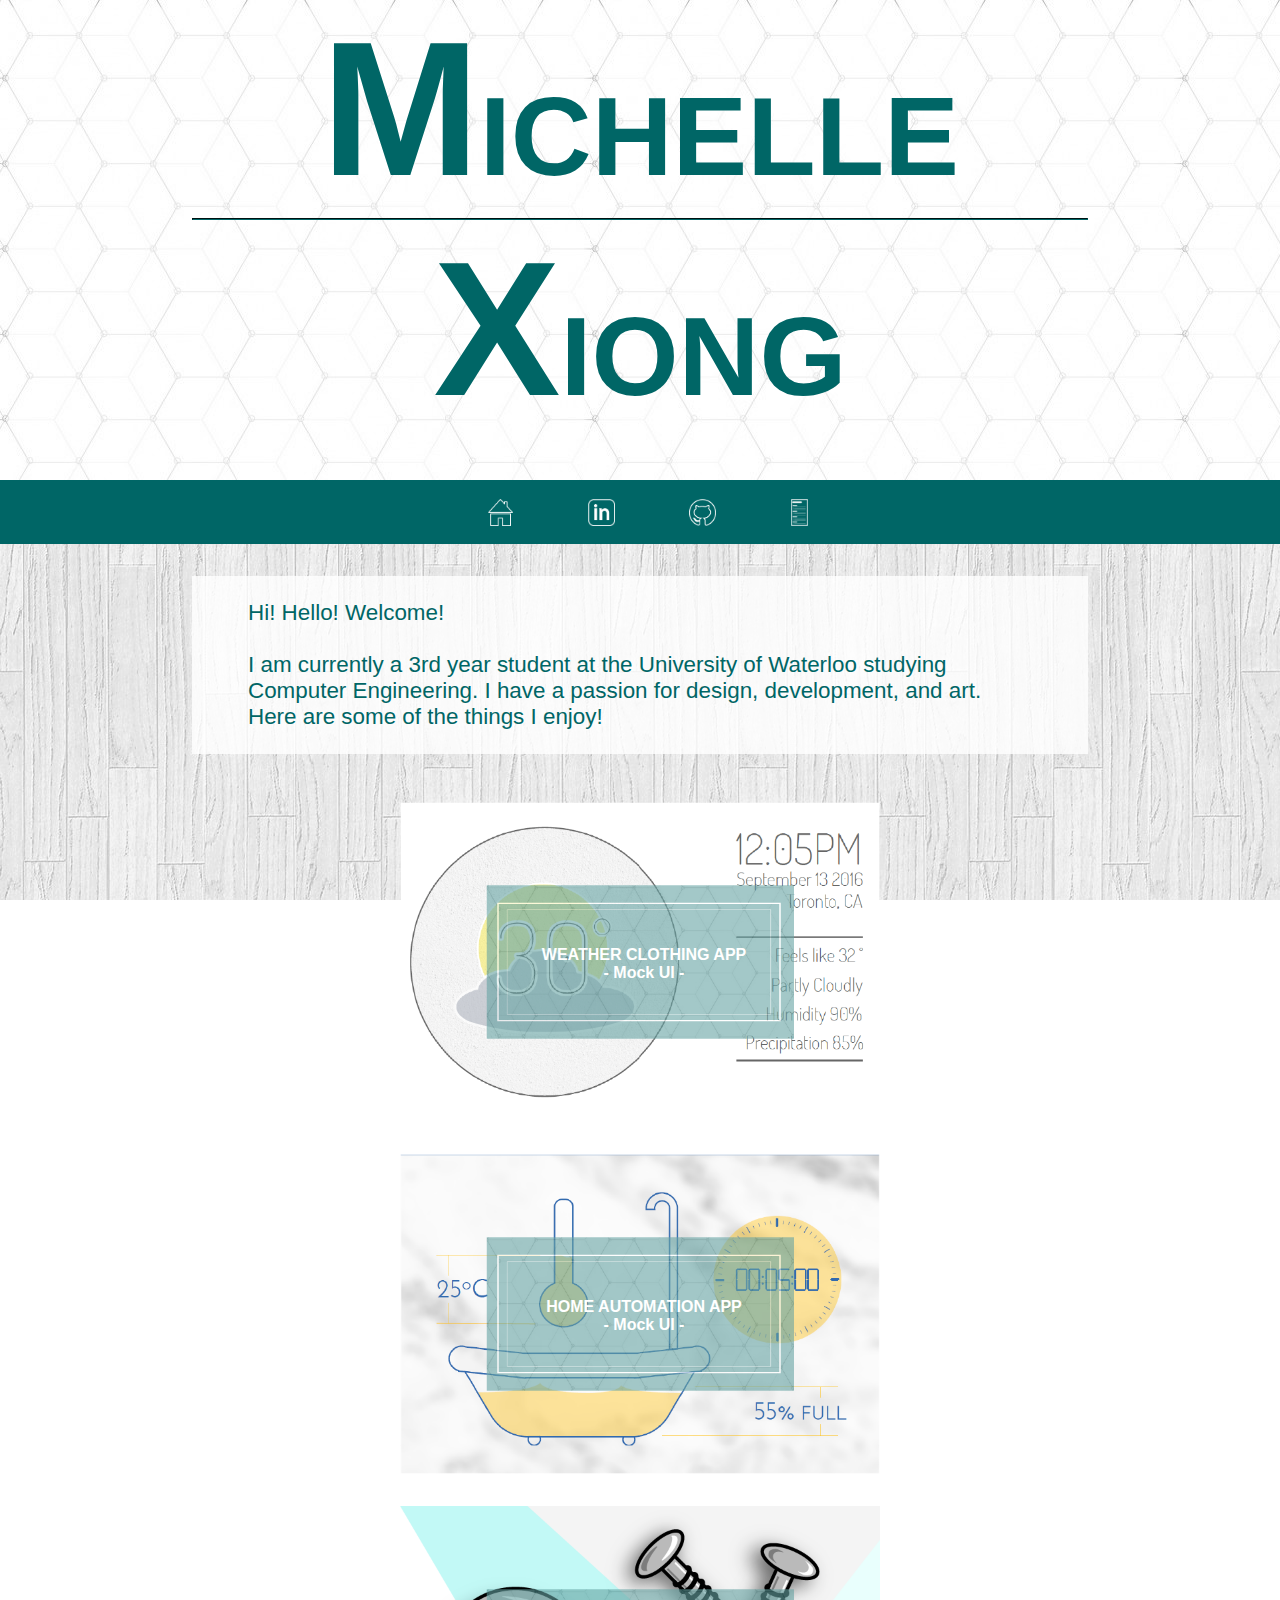
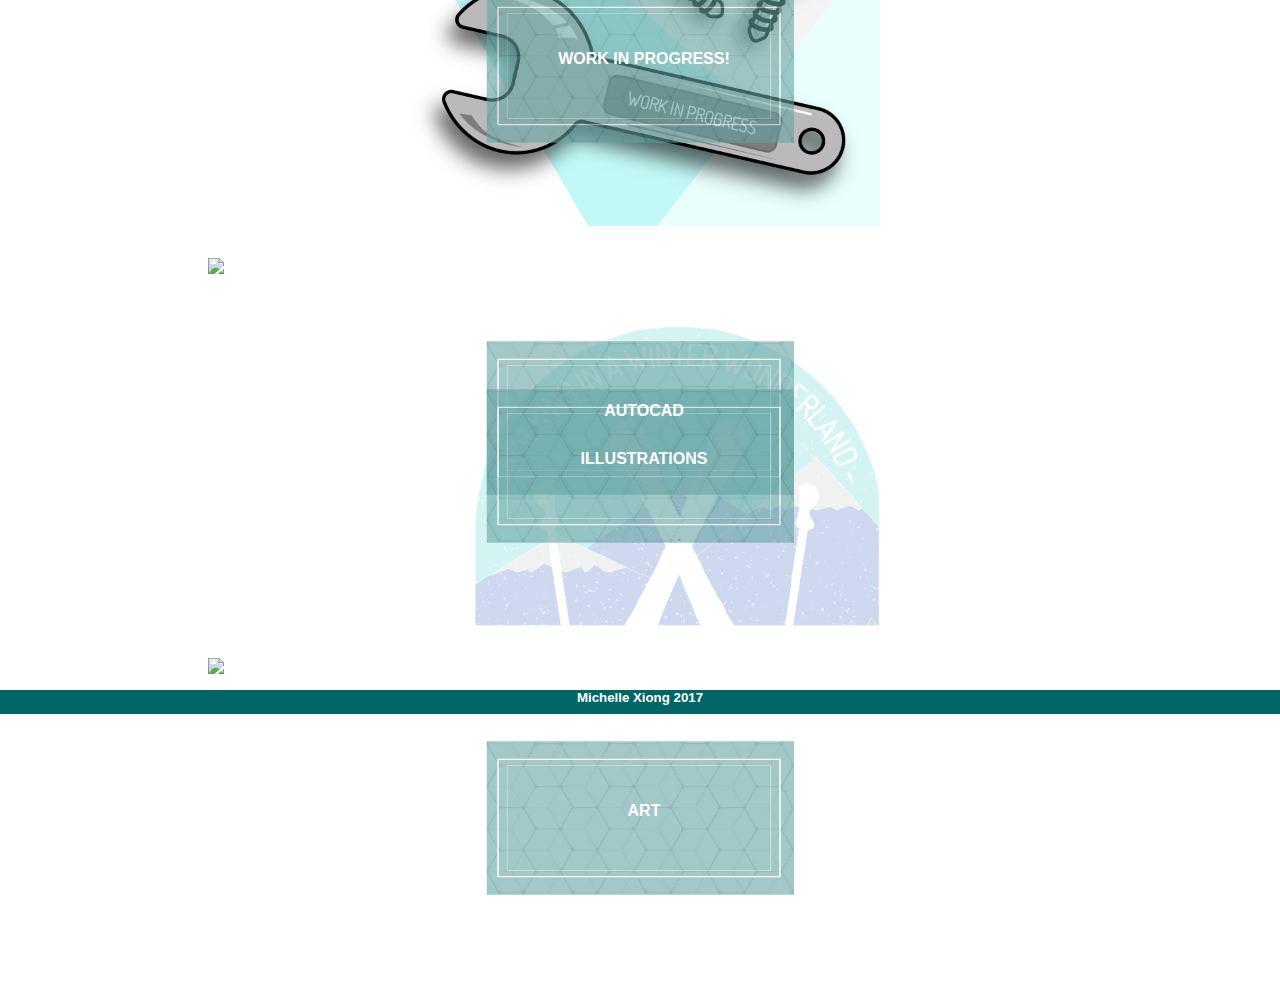
==== index.html @ ca905505 "first commit; preliminary changes" ====
<html>
    <head>
        <link type="text/css" rel="stylesheet" href="CSS/stylesheet.css"/>
        <script src="https://ajax.googleapis.com/ajax/libs/jquery/3.1.1/jquery.min.js"></script>
        <script type="text/javascript" src="Javascript/script.js"></script>
    </head>
    <body background="Images/whitewoodenfloor.png">
        <header id="index-heading">
          <div class="outer-border">
            <h1><span>M</span>ICHELLE </h1>
            <hr>
            <h1><span>X</span>IONG</h1>
          </div>
        </header>
        <header id="fixed-heading">
          <div class="outer-border">
            <h1><span>M</span>ICHELLE <span>X</span>IONG</h1>
          </div>
        </header>
        <nav id="not-fixed-nav">
          <div><a href="index.html"><img src="Images/Nav/home.png"/></a></div>
          <div><a href="https://www.linkedin.com/in/myxiong"><img src="Images/Nav/linkedin.png"/></a></div>
          <div><a href="https://github.com/myxiong"><img src="Images/Nav/github.png"/></a></div>
          <div><a href="MichelleXiongResume.pdf" target="_blank"><img src="Images/Nav/resume.png"/></a></div>
        </nav>
        <div class="outer-border description-box">
          <div><p>
              Hi! Hello! Welcome! 
              <br>
              <br>
              I am currently a 3rd year student at the University of Waterloo studying Computer Engineering. I have a passion for design, development, and art. Here are some of the things I enjoy!
          </p></div>
        </div>

        <div class="testtwo">
          <div class="home-page-subbox">
            <a class="placeholder home-a" href="weatherclothing.html">
              <h2 class="anchor-text hover-text-test">WEATHER CLOTHING APP
              <br/>
                - Mock UI -
              </h2>
              <img class="anchor-hover home-hover-img-test" src="Images/homehovertextbox.png"/>
              <img class="anchor-img home-img-test" src="Images/Home/WeatherMock.png"/>
            </a>

            <a class="placeholder home-a" href="homeautomation.html">
              <h2 class="anchor-text hover-text-test">HOME AUTOMATION APP
              <br/>
                - Mock UI -
              </h2>
              <img class="anchor-hover home-hover-img-test" src="Images/homehovertextbox.png"/>
              <img class="anchor-img home-img-test" src="Images/Home/AutoMock.png"/>
            </a>
          </div>

          <div class="home-page-subbox">
            <a class="placeholder home-a" href="">
                <h2 class="anchor-text hover-text-test">WORK IN PROGRESS!</h2>
                <img class="anchor-hover home-hover-img-test" src="Images/homehovertextbox.png"/>
                <img class="anchor-img home-img-test" src="Images/Home/Temp.png"/>     
            </a>
            <a class="placeholder home-a" href="autocad.html">
                <h2 class="anchor-text hover-text-test">AUTOCAD</h2>
                <img class="anchor-hover home-hover-img-test" src="Images/homehovertextbox.png"/>
                <img class="anchor-img home-img-test" src="Images/Home/AUTOCAD.png"/>  
            </a>
          </div>
          <div class="home-page-subbox">
            <a class="placeholder home-a" href="">
              <h2 class="anchor-text hover-text-test">ILLUSTRATIONS</h2>
              <img class="anchor-hover home-hover-img-test" src="Images/homehovertextbox.png"/>
              <img class="anchor-img home-img-test" src="Images/Home/Illustrations.png"/>      
            </a>

            <a class="placeholder home-a" href="art.html">
              <h2 class="anchor-text hover-text-test">ART</h2>
              <img class="anchor-hover home-hover-img-test" src="Images/homehovertextbox.png"/>
              <img class="anchor-img home-img-test" src="Images/Home/art.png"/>     
            </a>
          </div>
        </div>    
        <footer>
          <h5>Michelle Xiong 2017</h5>
        </footer>
    </body>
</html>
---- CSS/stylesheet.css ----
/*========== Header ==========*/

header {
	background: url("../Images/hexagonalpattern.jpg");
	top: 0;
	width: 100%;
}

h1 {
	color: #006666;
	font-size: 7em;
	text-align: center;
}

h1 span {
	color: #006666;
	font-size: 1.7em;
	text-align: center;
}
#index-heading{
	z-index: 200;
	height: 30em;
}

#fixed-heading, #all-heading{
	z-index: 150;
	position: fixed;
	/* width: 100%;
    top:0;*/
}

#fixed-heading h1, #all-heading h1{
    text-align:center;
    font-size:2.2em;
}

/*========== Footer ==========*/
footer {
	background: #006666;
	height: 1.5em;
	bottom: 0em;
	width: 100%;
}

h5 {
	color: white;
	text-align: center;

}

/*========== Navigation ==========*/

nav {
	background: #006666;
	height: 3em;
	top: 30em;
	width: 100%;
	text-align: center;
	padding: 0.5em;
	z-index: 150;
}

nav div {
	display: inline-block;
	border-radius: 2em;
	padding: 0.2em;
	margin: 0.5em;
	-webkit-transition:background 0.2s ease-out;
    -moz-transition:background 0.2s ease-out;
    -o-transition:background 0.2s ease-out;
    -ms-transition:background 0.2s ease-out;
    transition:background 0.2s ease-out;

}

nav div a {
	color: #ffffff;
	text-decoration: none;
	font-size: 1.5em;
	padding: 1em;	
}

nav div a span {
	color: #ffffff;
	font-size: 1.7em;
}

nav div a img{
	max-height: 1.1em;
justify-content: center;
align-items: center;
}

#all-nav {
	top: 5.5em;
	position: fixed;
}

/*========== Every Page Body ==========*/

* {
	margin: 0;
	font-family: 'Dosis', sans-serif;
	color: #3F3F3F;
}

body {
	background-attachment: fixed;
}

.outer-border{
	margin-left: auto;
    margin-right: auto;
    margin-bottom: 1em;
	width: 70%;
}

.description-box{
	background-color:rgba(255,255,255,0.8);
}

.description-box div {
	margin: 2em;
	padding: 1.5em;
}

.description-img{
	display: block;
	margin-left: auto;
    margin-right: auto; 
    padding: 1em;
    max-width: 95%;
    max-height: 35em;
}

.description-box div ol li {
	color: #006666;
	font-size: 1.4em;
}

p {
	color: #006666;
	font-size: 1.4em;
}

/*========== Only Home Page ==========*/
hr {
	border-color: #006666;
}
.home-page-subbox {
	/*text-align:center;*/
}

/*.home-hover-box{
	text-align:center;
}*/

h2 { 	/* HOME SUBBOX TEXT */
	text-align: center;
	font-size: 3em;
	color: #006666;
	padding: 1em;
}

.home-img{
	display: block;

	margin-left: auto;
    margin-right: auto;
	max-height: 20em;
	padding: 1em;
	/*min-width: 10em;*/
	
}

.home-img-test{
	display: inline-block;

    margin-left: auto;
    margin-right: auto;
    padding: 1em;
	max-height: 20em;
	/*max-height: 8em;*/
}

.home-hover-img {
    left: 0; 
  	right: 0; 
	display: block;

	margin-left: auto;
    margin-right: auto;
	max-height: 20em;
	padding: 1em;
	position:absolute;
  	z-index: 50;
  	opacity: 0.6;
    -webkit-transition:opacity 0.5s ease-out;
    -moz-transition:opacity 0.5s ease-out;
    -o-transition:opacity 0.5s ease-out;
    -ms-transition:opacity 0.5s ease-out;
    transition:opacity 0.5s ease-out
}

.home-hover-img-test{
	display: inline-block;

	margin-left: auto;
    margin-right: auto;
    max-height: 20em;
    padding: 1em;
	position:absolute;
	z-index: 50;
  	opacity: 0.6;
    -webkit-transition:opacity 0.5s ease-out;
    -moz-transition:opacity 0.5s ease-out;
    -o-transition:opacity 0.5s ease-out;
    -ms-transition:opacity 0.5s ease-out;
    transition:opacity 0.5s ease-out
}

.home-a{
	position: relative;
}


.hover-text{
    z-index: 100;
    position: absolute;
    font-size:1em;
    color: white;

    text-align: center;
    width: 100%;
    left:0;

    margin-top: 9em;
    margin-left: -0.75em;
    /*text-decoration: none;*/
}

.hover-text-test{ /* still needs to be fixed*/
	position: absolute;
	z-index: 100;
    font-size: 1em;
    color: #ffffff;

    top: 50%;
    left: 50%;
    transform: translate(-50%, -275%);
}

/*========== All the Other Pages ==========*/





.testtwo{
	margin-right: auto;
	margin-left: auto;
	width: 70%;
}






#blank-div{
	height: 10em;
	width: 100%;
}




h4 { 	/* SUB HEADER HEADING*/
	font-size: 2em;
	text-align: left;
	color: #006666;
}

/*========== Google Fonts ==========*/
<link href="https://fonts.googleapis.com/css?family=Dosis" rel="stylesheet">
	/*font-family: 'Dosis', sans-serif;*/
<link href="https://fonts.googleapis.com/css?family=Sacramento" rel="stylesheet">
	/*font-family: 'Sacramento', cursive;*/
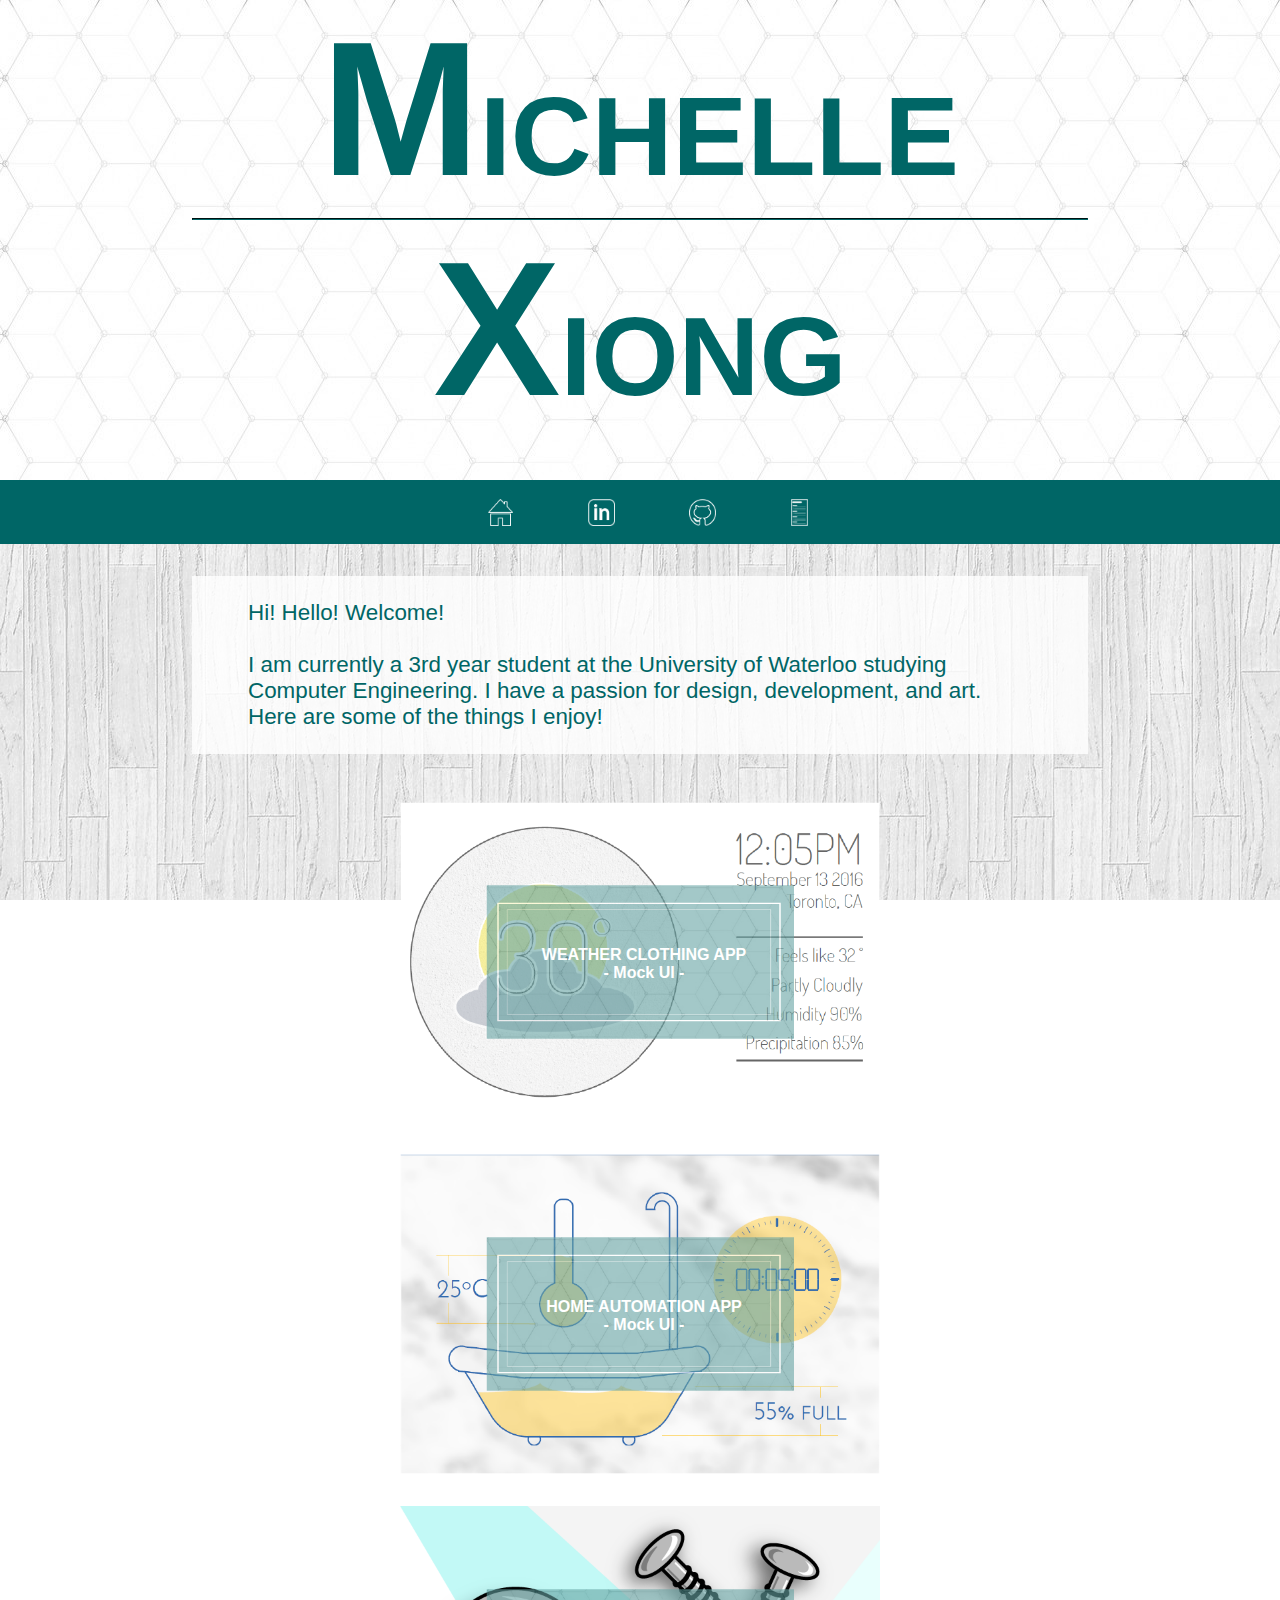
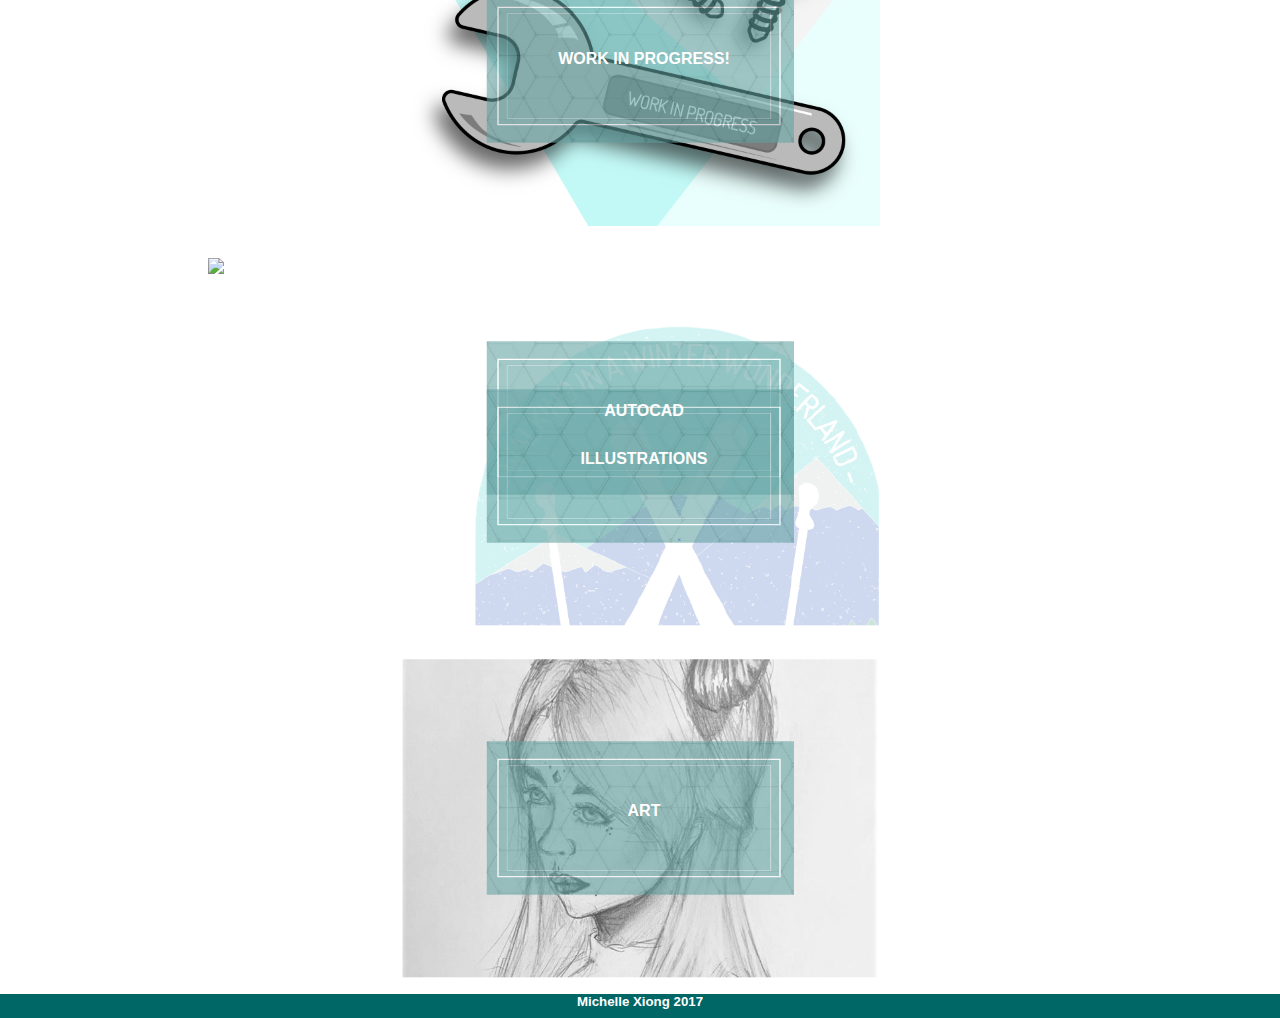
==== commit 2e2a56b8: "added missing images" ====
--- a/index.html
+++ b/index.html
@@ -62,7 +62,7 @@
             <a class="placeholder home-a" href="autocad.html">
                 <h2 class="anchor-text hover-text-test">AUTOCAD</h2>
                 <img class="anchor-hover home-hover-img-test" src="Images/homehovertextbox.png"/>
-                <img class="anchor-img home-img-test" src="Images/Home/AUTOCAD.png"/>  
+                <img class="anchor-img home-img-test" src="Images/Home/autoCAD.png"/>  
             </a>
           </div>
           <div class="home-page-subbox">
@@ -75,7 +75,7 @@
             <a class="placeholder home-a" href="art.html">
               <h2 class="anchor-text hover-text-test">ART</h2>
               <img class="anchor-hover home-hover-img-test" src="Images/homehovertextbox.png"/>
-              <img class="anchor-img home-img-test" src="Images/Home/art.png"/>     
+              <img class="anchor-img home-img-test" src="Images/Home/Art.png"/>     
             </a>
           </div>
         </div>    
